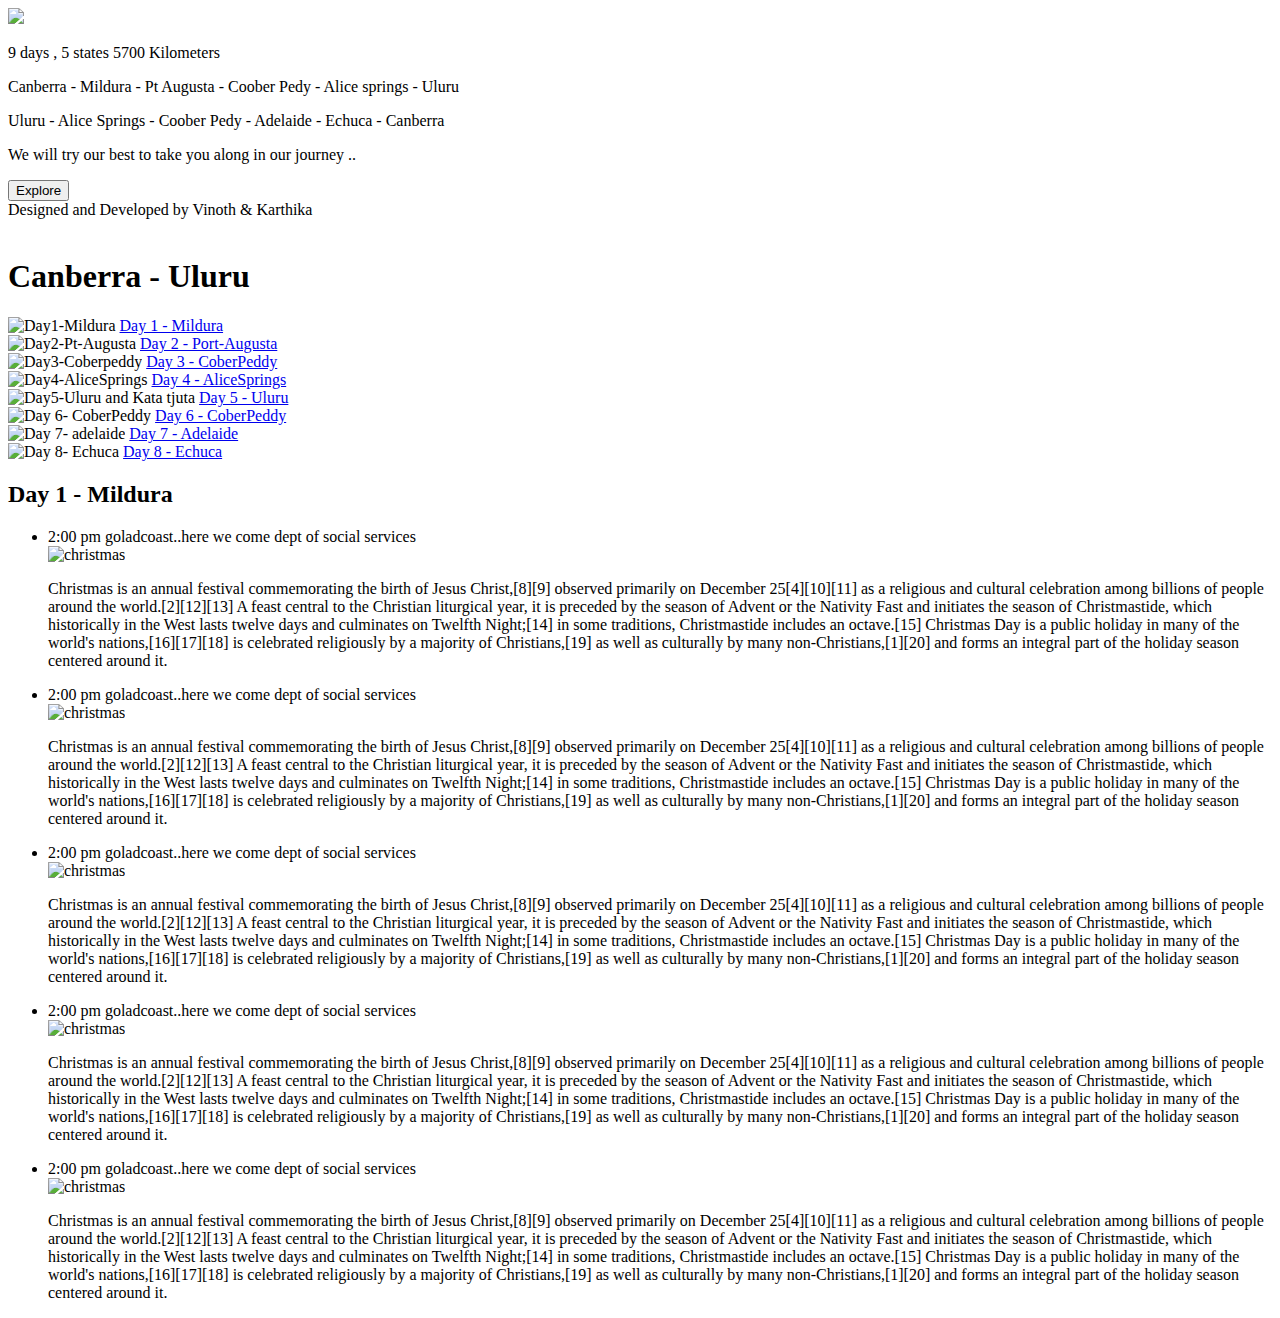
==== index.html @ 08f1c019 "html blog code" ====
<!DOCTYPE html>
<html>
  <head>
    <meta charset="utf-8" />
    <title>first Page</title>
    <meta name="viewport" content="width=device-width, initial-scale=1" />
    <link rel="stylesheet" href="travelog.css" />
    <link rel="stylesheet" href="https://use.fontawesome.com/releases/v5.7.2/css/all.css" integrity="sha384-fnmOCqbTlWIlj8LyTjo7mOUStjsKC4pOpQbqyi7RrhN7udi9RwhKkMHpvLbHG9Sr" crossorigin="anonymous">
    
    <link href="https://fonts.googleapis.com/css?family=PT+Sans" rel="stylesheet">

    <link
      rel="stylesheet"
      href="https://use.fontawesome.com/releases/v5.6.3/css/all.css"
      integrity="sha384-UHRtZLI+pbxtHCWp1t77Bi1L4ZtiqrqD80Kn4Z8NTSRyMA2Fd33n5dQ8lWUE00s/"
      crossorigin="anonymous"
    />

     </head>
  <body>

    
            <section class="container">
              <!-- <header class="header">Road Trip</header> -->
                    <div id = "mainContainer" class="mainContainer">
                        
                      <img src="https://lh3.googleusercontent.com/[base64]w402-h226-no" id="containerElement" class="containerElementClass ">
                        <div class="containerText">
                            <p>9 days , 5 states 5700 Kilometers</p>
                            <p>Canberra - Mildura - Pt Augusta - Coober Pedy - Alice springs -
                            Uluru </p>
                            <p>Uluru - Alice Springs - Coober Pedy - Adelaide - Echuca
                            - Canberra</p>
                            <p>We will try our best to take you along in our journey ..</p>
                            <button class="dive_in">Explore</button>
                        </div>                  
                    </div>
              <footer class="footer">Designed and Developed by Vinoth & Karthika</footer>
    
    <br>
    
          <h1 class="destination"><i class="fas fa-chevron-left  back_btn"></i>Canberra - Uluru</h1>
          <div class="grid_container">
        
            <div class="trip_spot">
          <img
          class="trip_img "
          src="https://lh3.googleusercontent.com/[base64]w402-h226-no"
          alt="Day1-Mildura"
          />
          <a class="trip_location" href="detail_page.html">Day 1 - Mildura</a>
       </div>
       
       <div class="trip_spot">
        <img
          class="trip_img"
          src="https://lh3.googleusercontent.com/[base64]w1158-h869-no"
          alt="Day2-Pt-Augusta"
        />
        <a class="trip_location" href="detail_page.html">Day 2 - Port-Augusta</a>
      </div>
      
      <div class="trip_spot">
        <img
          class="trip_img"
          src="https://lh3.googleusercontent.com/MJyKK1_E3fcxnqOI4eaeEacKRAFQVSbRnLp9_99L57FkMtob8U6L__IBS26oJpgokJbj7QyeZmXYzxl3kAnkE2Rt9zAeSZ5BxXEcSkf1moGfHvyiywC5x6qTCCLzZ5l3AWkDeMVFry8=w2400"
          alt="Day3-Coberpeddy"
        />
        <a class="trip_location" href="detail_page.html">Day 3 - CoberPeddy</a>
      </div>
      
      <div class="trip_spot">
        <img
          class="trip_img"
          src="https://lh3.googleusercontent.com/[base64]w1158-h869-no"
          alt="Day4-AliceSprings"
        />
        <a class="trip_location" href="detail_page.html">Day 4 - AliceSprings</a>
      </div>
      
      <div class="trip_spot">
        <img
          class="trip_img"
          src="https://lh3.googleusercontent.com/[base64]w1158-h869-no"
          alt="Day5-Uluru and Kata tjuta"
        />

        <a class="trip_location" href="detail_page.html">Day 5 - Uluru</a>
      </div>
      
      <div class="trip_spot">
        <img
          class="trip_img"
          src="https://lh3.googleusercontent.com/[base64]w1157-h869-no"
          alt="Day 6- CoberPeddy"
        />
        <a class="trip_location" href="detail_page.html">Day 6 - CoberPeddy</a>
      </div>
      
      <div class="trip_spot">
        <img
          class="trip_img"
          src="https://lh3.googleusercontent.com/[base64]w1158-h869-no"
          alt="Day 7- adelaide"
        />
        <a class="trip_location" href="detail_page.html">Day 7 - Adelaide</a>
      </div>
      
      <div class="trip_spot">
        <img
          class="trip_img"
          src="https://lh3.googleusercontent.com/[base64]w1157-h869-no"
          alt="Day 8- Echuca"
        />
        <a class="trip_location" href="detail_page.html">Day 8 - Echuca</a>
      </div>
    </div>
    
    <section class="journal">
      <h2 class="content-title"><i class="fas fa-chevron-left  back_btn"></i>Day 1 - Mildura</h2>
      
      <ul class="journal-list grid">
        <li class="detail-info ">
          
          <div class="content-wrap">
            <div class="content-spot">
              2:00 pm goladcoast..here we come dept of social services
            </div>
            <img
              class="image"
              src="https://encrypted-tbn0.gstatic.com/images?q=tbn:ANd9GcSdcwjqGV8td_KP4YhVfIjcXrBOAILF1ARunW-QQ-5AagjzHZIQ0w"
              alt="christmas"
            />

            <p class="content-line">
              Christmas is an annual festival commemorating the birth of Jesus
              Christ,[8][9] observed primarily on December 25[4][10][11] as a
              religious and cultural celebration among billions of people around
              the world.[2][12][13] A feast central to the Christian liturgical
              year, it is preceded by the season of Advent or the Nativity Fast
              and initiates the season of Christmastide, which historically in
              the West lasts twelve days and culminates on Twelfth Night;[14] in
              some traditions, Christmastide includes an octave.[15] Christmas
              Day is a public holiday in many of the world's
              nations,[16][17][18] is celebrated religiously by a majority of
              Christians,[19] as well as culturally by many
              non-Christians,[1][20] and forms an integral part of the holiday
              season centered around it.
            </p>
          </div>
        </li>
        
        <li class="detail-info ">
          
          <div class="content-wrap">
            <div class="content-spot">
              2:00 pm goladcoast..here we come dept of social services
            </div>
            <img
              class="image"
              src="https://encrypted-tbn0.gstatic.com/images?q=tbn:ANd9GcSdcwjqGV8td_KP4YhVfIjcXrBOAILF1ARunW-QQ-5AagjzHZIQ0w"
              alt="christmas"
            />

            <p class="content-line">
              Christmas is an annual festival commemorating the birth of Jesus
              Christ,[8][9] observed primarily on December 25[4][10][11] as a
              religious and cultural celebration among billions of people around
              the world.[2][12][13] A feast central to the Christian liturgical
              year, it is preceded by the season of Advent or the Nativity Fast
              and initiates the season of Christmastide, which historically in
              the West lasts twelve days and culminates on Twelfth Night;[14] in
              some traditions, Christmastide includes an octave.[15] Christmas
              Day is a public holiday in many of the world's
              nations,[16][17][18] is celebrated religiously by a majority of
              Christians,[19] as well as culturally by many
              non-Christians,[1][20] and forms an integral part of the holiday
              season centered around it.
            </p>
          </div>
        </li>
        
        <li class="detail-info">
         
          <div class="content-wrap ">
            <div class="content-spot">
              2:00 pm goladcoast..here we come dept of social services
            </div>
            <img
              class="image"
              src="https://encrypted-tbn0.gstatic.com/images?q=tbn:ANd9GcSdcwjqGV8td_KP4YhVfIjcXrBOAILF1ARunW-QQ-5AagjzHZIQ0w"
              alt="christmas"
            />

            <p class="content-line">
              Christmas is an annual festival commemorating the birth of Jesus
              Christ,[8][9] observed primarily on December 25[4][10][11] as a
              religious and cultural celebration among billions of people around
              the world.[2][12][13] A feast central to the Christian liturgical
              year, it is preceded by the season of Advent or the Nativity Fast
              and initiates the season of Christmastide, which historically in
              the West lasts twelve days and culminates on Twelfth Night;[14] in
              some traditions, Christmastide includes an octave.[15] Christmas
              Day is a public holiday in many of the world's
              nations,[16][17][18] is celebrated religiously by a majority of
              Christians,[19] as well as culturally by many
              non-Christians,[1][20] and forms an integral part of the holiday
              season centered around it.
            </p>
          </div>
        </li>
        
        <li class="detail-info">
        
          <div class="content-wrap">
            <div class="content-spot">
              2:00 pm goladcoast..here we come dept of social services
            </div>
            <img
              class="image"
              src="https://encrypted-tbn0.gstatic.com/images?q=tbn:ANd9GcSdcwjqGV8td_KP4YhVfIjcXrBOAILF1ARunW-QQ-5AagjzHZIQ0w"
              alt="christmas"
            />

            <p class="content-line">
              Christmas is an annual festival commemorating the birth of Jesus
              Christ,[8][9] observed primarily on December 25[4][10][11] as a
              religious and cultural celebration among billions of people around
              the world.[2][12][13] A feast central to the Christian liturgical
              year, it is preceded by the season of Advent or the Nativity Fast
              and initiates the season of Christmastide, which historically in
              the West lasts twelve days and culminates on Twelfth Night;[14] in
              some traditions, Christmastide includes an octave.[15] Christmas
              Day is a public holiday in many of the world's
              nations,[16][17][18] is celebrated religiously by a majority of
              Christians,[19] as well as culturally by many
              non-Christians,[1][20] and forms an integral part of the holiday
              season centered around it.
            </p>
          </div>
        </li>
        
        <li class="detail-info">
        
          <div class="content-wrap">
            <div class="content-spot">
              2:00 pm goladcoast..here we come dept of social services
            </div>
            <img
              class="image"
              src="https://encrypted-tbn0.gstatic.com/images?q=tbn:ANd9GcSdcwjqGV8td_KP4YhVfIjcXrBOAILF1ARunW-QQ-5AagjzHZIQ0w"
              alt="christmas"
            />

            <p class="content-line">
              Christmas is an annual festival commemorating the birth of Jesus
              Christ,[8][9] observed primarily on December 25[4][10][11] as a
              religious and cultural celebration among billions of people around
              the world.[2][12][13] A feast central to the Christian liturgical
              year, it is preceded by the season of Advent or the Nativity Fast
              and initiates the season of Christmastide, which historically in
              the West lasts twelve days and culminates on Twelfth Night;[14] in
              some traditions, Christmastide includes an octave.[15] Christmas
              Day is a public holiday in many of the world's
              nations,[16][17][18] is celebrated religiously by a majority of
              Christians,[19] as well as culturally by many
              non-Christians,[1][20] and forms an integral part of the holiday
              season centered around it.
            </p>
          </div>
        </li>
      </ul>
      
    </section>
  </body>
</html>
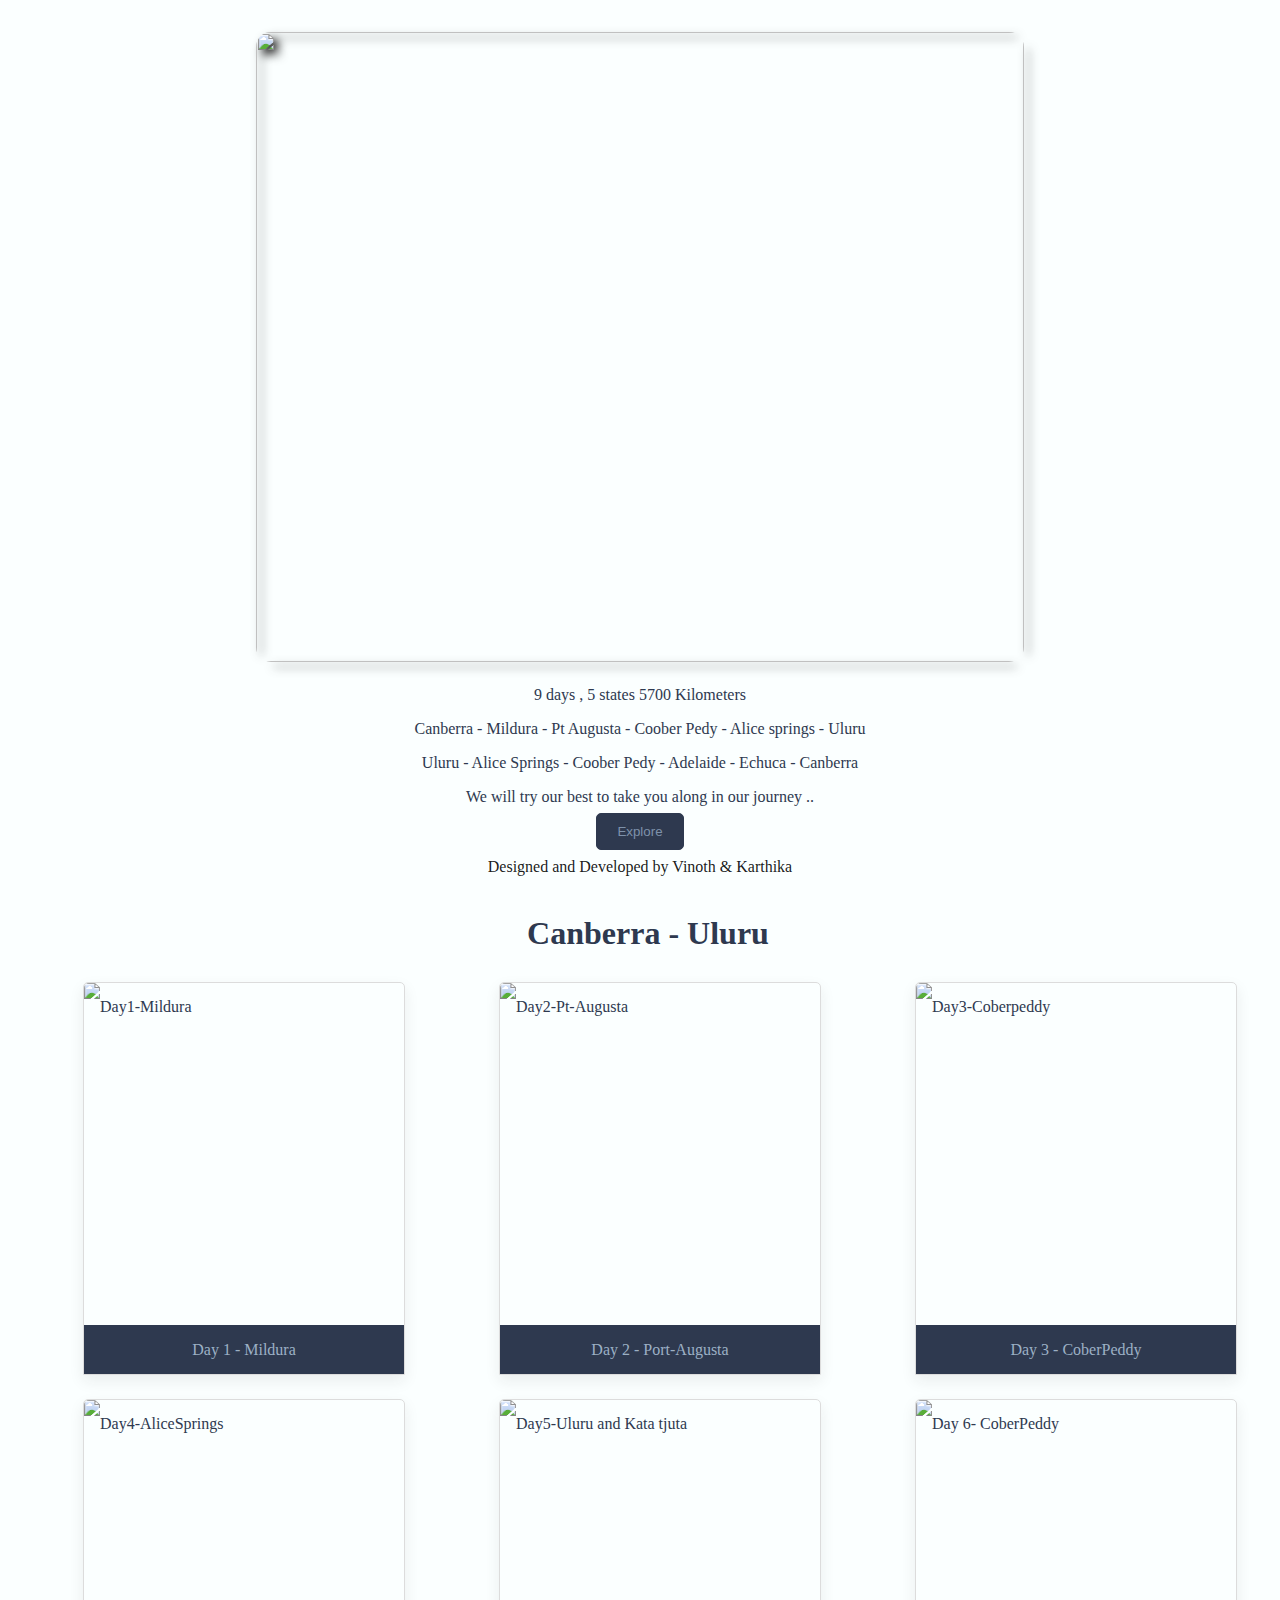
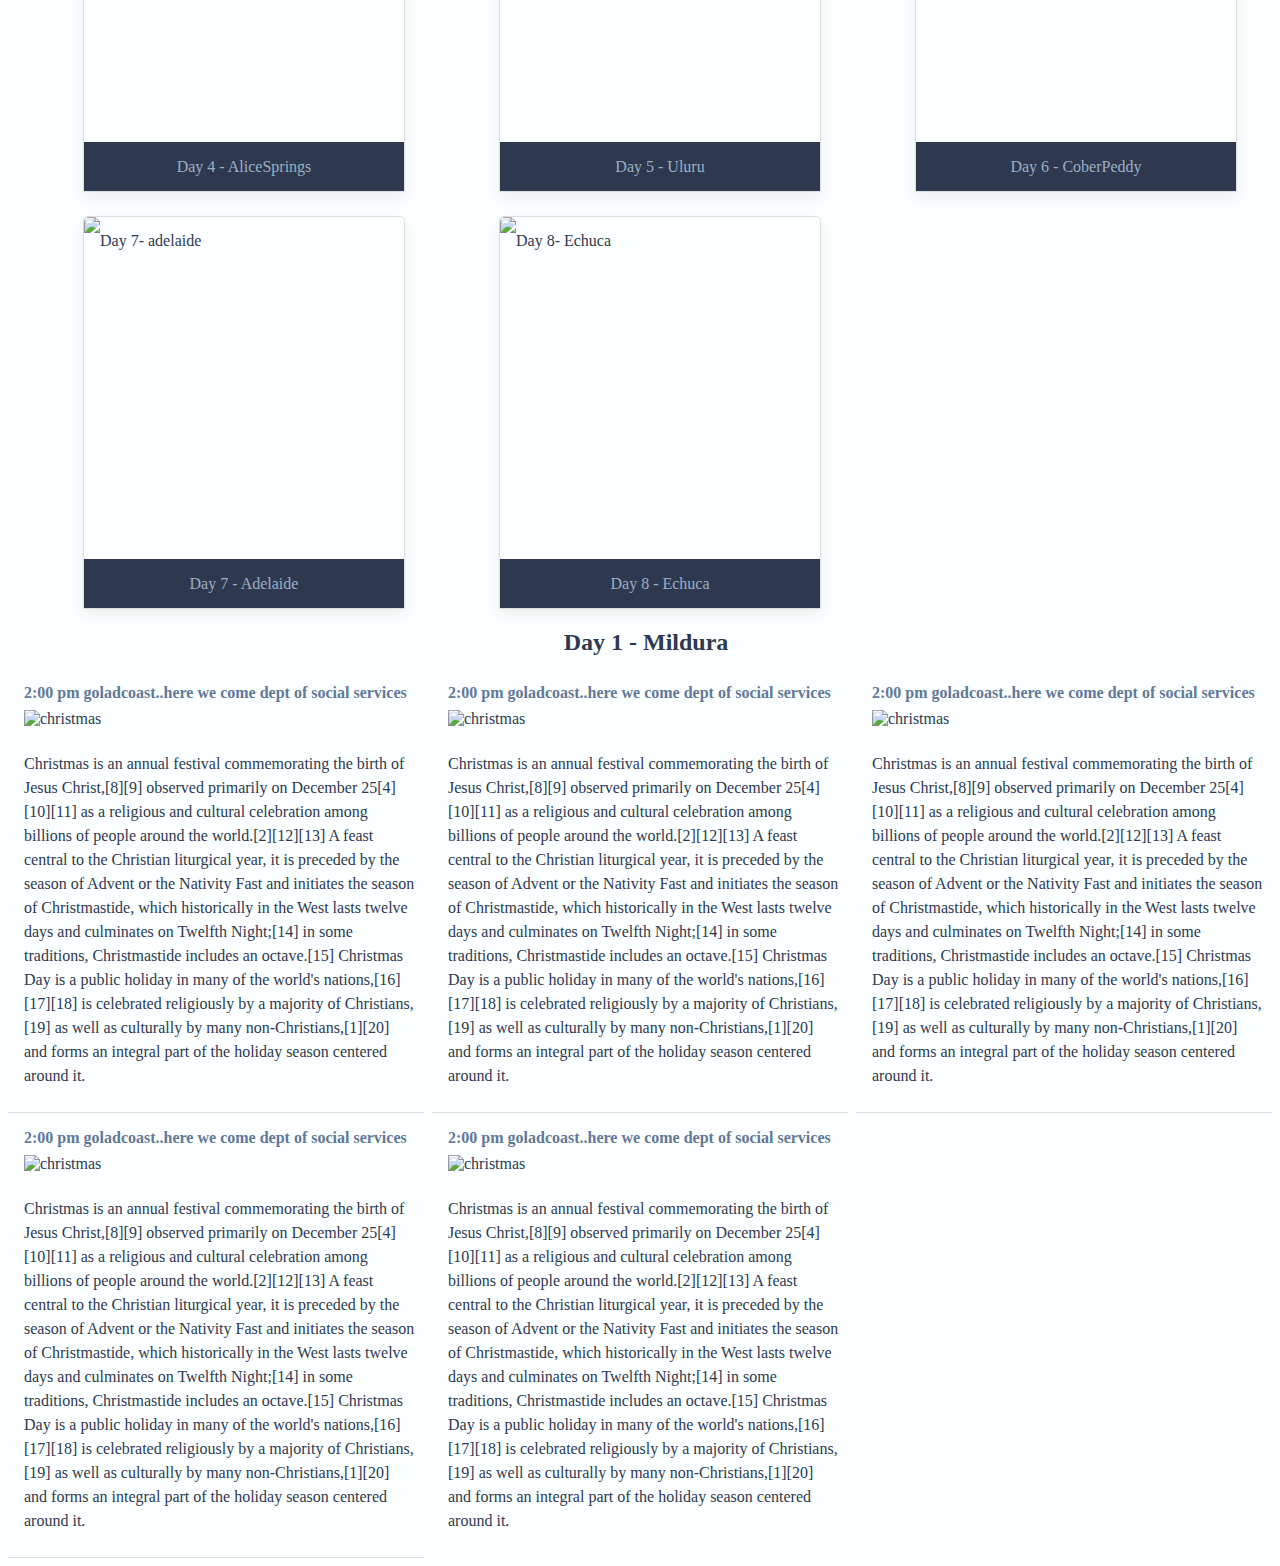
==== commit 2e627fe4: "title name changed" ====
--- a/index.html
+++ b/index.html
@@ -2,7 +2,7 @@
 <html>
   <head>
     <meta charset="utf-8" />
-    <title>first Page</title>
+    <title>Road Trip</title>
     <meta name="viewport" content="width=device-width, initial-scale=1" />
     <link rel="stylesheet" href="travelog.css" />
     <link rel="stylesheet" href="https://use.fontawesome.com/releases/v5.7.2/css/all.css" integrity="sha384-fnmOCqbTlWIlj8LyTjo7mOUStjsKC4pOpQbqyi7RrhN7udi9RwhKkMHpvLbHG9Sr" crossorigin="anonymous">
--- a/travelog.css
+++ b/travelog.css
@@ -0,0 +1,256 @@
+/* first page */
+.container {
+  background-size: 100% 100%;
+  background: #fbffff;
+  color: #2e394f;
+  font-family: Segoe UI;
+}
+
+@media (min-width: 100px) and (max-width: 449px) {
+  .mainContainer {
+    display: grid;
+    grid-template-columns: repeat(1, 1fr);
+    grid-gap: 0.5em;
+  }
+
+  .containerElementClass {
+    filter: drop-shadow(5px 5px 5px #222);
+    display: block;
+    margin: 0 auto;
+    width: 80vw;
+    margin-top: 3em;
+    border: 1px solid white;
+  }
+
+  .containerText {
+    font-size: 1rem;
+    text-align: center;
+  }
+}
+
+@media (min-width: 450px) and (max-width: 1000px) {
+  .mainContainer {
+    background-size: 100% 100%;
+    display: grid;
+    grid-template-columns: repeat(1, 1fr);
+    grid-gap: 0.5em;
+  }
+
+  .containerElementClass {
+    display: block;
+    filter: drop-shadow(5px 5px 5px #222);
+    margin: 0 auto;
+    width: 80vw;
+    margin-top: 2em;
+  }
+
+  .containerText {
+    font-size: 1.25rem;
+    text-align: center;
+    margin: 0;
+  }
+}
+
+@media (min-width: 1001px) {
+  .mainContainer {
+    background-size: 100% 100%;
+    display: grid;
+    grid-template-columns: repeat(1, 2fr);
+    grid-gap: 0.5em;
+  }
+
+  .containerElementClass {
+    filter: drop-shadow(5px 5px 5px #222);
+    border-radius: 15px;
+    display: block;
+    margin: 0 auto;
+    width: 60vw;
+    height: 70vh;
+    margin-top: 2em;
+  }
+
+  .containerText {
+    font-size: 1rem;
+    text-align: center;
+  }
+}
+
+.dive_in {
+  border: 1px solid #2e394f;
+  background: #2e394f;
+  border-radius: 5px;
+  font-weight: 500;
+  padding: 0.75em 1.5em;
+  margin-top: -0.75em;
+  color: #7e91aa;
+}
+
+.footer {
+  padding-top: 0.5em;
+  text-align: center;
+  color: rgba(0, 0, 0, 0.9);
+}
+
+/*trip spots*/
+
+.back_btn {
+  color: gray;
+  float: left;
+  margin-left: 0.5em;
+  margin-top: 0.15em;
+}
+
+.back_btn:hover {
+  color: white;
+}
+
+.destination {
+  color: #2e394f;
+  text-align: center;
+}
+
+.trip_spot {
+  display: flex;
+  flex-direction: column;
+  border: 1px solid gainsboro;
+  border-radius: 5px 5px 0 0;
+  box-shadow: 0 6px 15px rgba(36, 37, 38, 0.08);
+  margin-bottom: 1em;
+}
+
+.trip_spot:hover {
+  box-shadow: 5px 5px 6px -6px rgb(226, 226, 226);
+}
+
+.trip_location {
+  background: #2e394f;
+  border-top: 1px solid #2e394f;
+  color: #9cb0c5;
+  font-size: 1rem;
+  text-align: center;
+  text-decoration: none;
+}
+
+@media (min-width: 300px) and (max-width: 750px) {
+  .grid_container {
+    display: grid;
+    grid-template-columns: repeat(1, 1fr);
+    grid-gap: 0.5em;
+  }
+
+  .trip_img {
+    border-radius: 5px 5px 0 0px;
+    height: 24vh;
+    width: 80vw;
+  }
+  .trip_spot {
+    line-height: 3;
+    width: 80vw;
+    margin: 1em auto;
+    background: transparent;
+  }
+}
+
+@media (min-width: 751px) and (max-width: 1000px) {
+  .grid_container {
+    display: grid;
+    grid-template-columns: repeat(2, 1fr);
+    grid-gap: 0.5em;
+  }
+
+  .trip_spot {
+    width: 35vw;
+    line-height: 3;
+    margin: 1em auto;
+    background: transparent;
+  }
+
+  .trip_img {
+    border-radius: 5px 5px 0 0px;
+    height: 30vh;
+    width: 35vw;
+  }
+}
+
+@media (min-width: 1001px) {
+  .grid_container {
+    display: grid;
+    grid-template-columns: repeat(3, 1fr);
+    grid-gap: 0.5em;
+    margin-left: 2.5em;
+  }
+
+  .trip_spot {
+    width: 25vw;
+    line-height: 3;
+    margin: 0.5em auto;
+    background: transparent;
+  }
+
+  .trip_img {
+    border-radius: 5px 5px 0 0px;
+    height: 38vh;
+    width: 25vw;
+  }
+}
+
+/* Detailed page */
+
+body {
+  margin: 0;
+  padding: 0;
+}
+
+.journal-list {
+  margin: 0;
+  padding: 0.5em;
+}
+
+.detail-info {
+  border-bottom: 1px solid gainsboro;
+  list-style-type: none;
+}
+
+.detail-info:last-child {
+  border-bottom: none;
+}
+
+.content-wrap {
+  font-size: 1rem;
+  padding: 0.5em;
+}
+
+.content-title {
+  color: #2e394f;
+  margin-top: 0.5em;
+  margin-bottom: 0.5em;
+  text-align: center;
+}
+
+.image {
+  display: block;
+  height: auto;
+  padding: 0.5em;
+  width: 100%;
+  position: relative;
+}
+
+.content-spot {
+  padding-left: 0.5em;
+  color: #627898;
+  font-weight: 700;
+}
+
+.content-line {
+  line-height: 1.5;
+  padding-left: 0.5em;
+  font-size: 1rem;
+}
+
+@media (min-width: 700px) {
+  .grid {
+    display: grid;
+    grid-template-columns: 1fr 1fr 1fr;
+    grid-gap: 0.5em;
+  }
+}
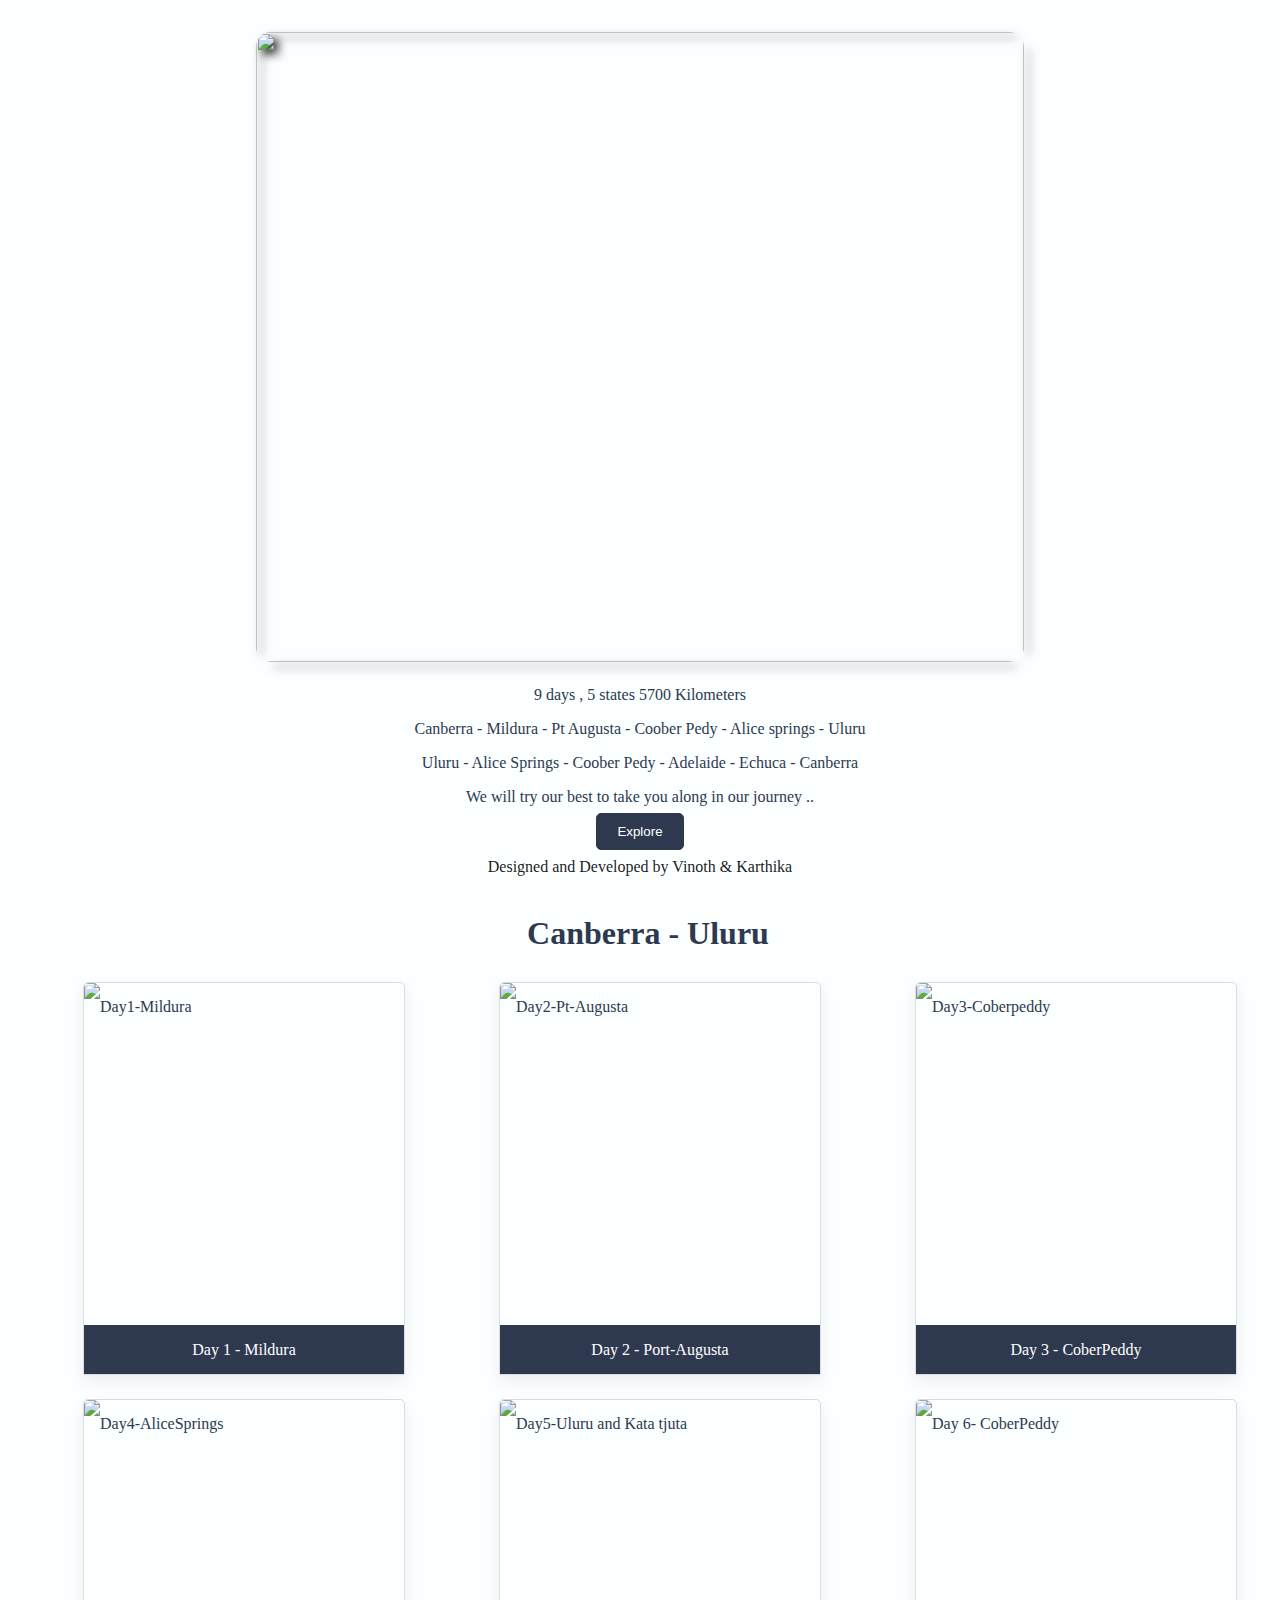
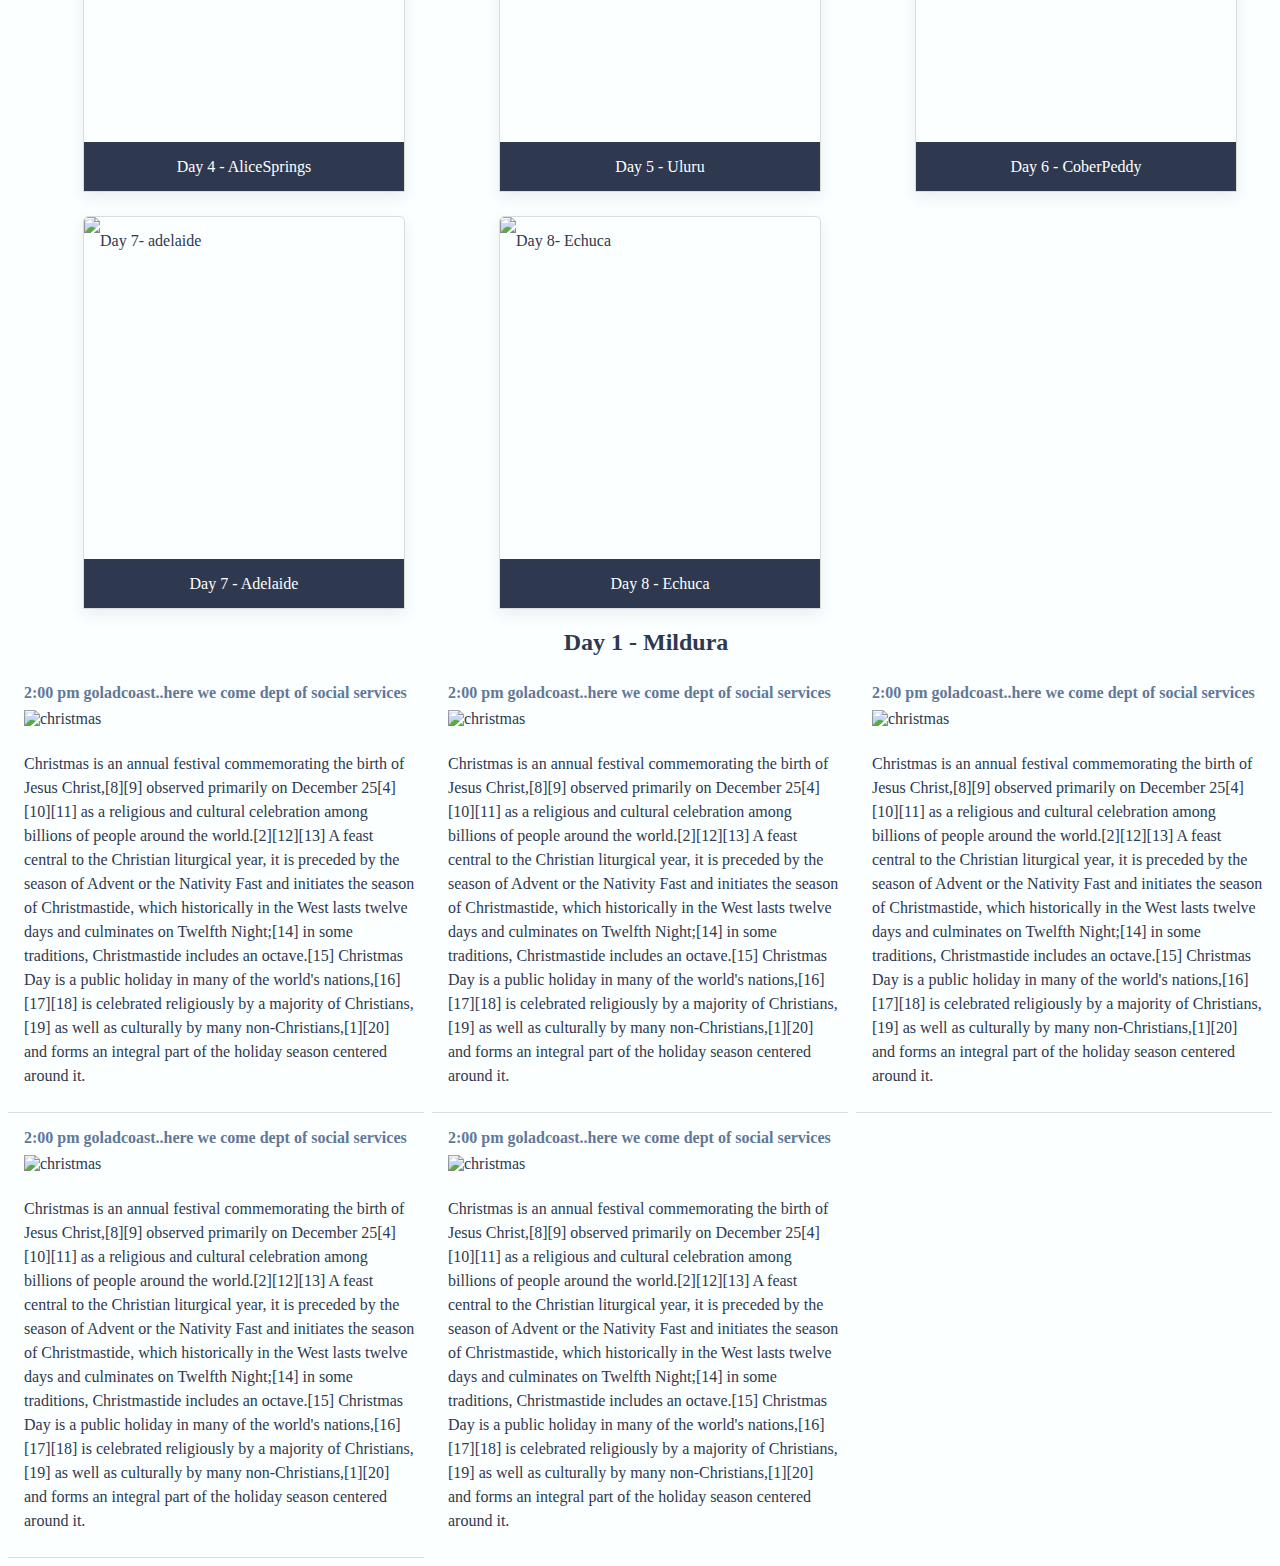
==== commit fe598fa4: "changed text color for button and location name , deleted header tag in html" ====
--- a/index.html
+++ b/index.html
@@ -21,7 +21,6 @@
 
     
             <section class="container">
-              <!-- <header class="header">Road Trip</header> -->
                     <div id = "mainContainer" class="mainContainer">
                         
                       <img src="https://lh3.googleusercontent.com/[base64]w402-h226-no" id="containerElement" class="containerElementClass ">
--- a/travelog.css
+++ b/travelog.css
@@ -82,7 +82,7 @@
   font-weight: 500;
   padding: 0.75em 1.5em;
   margin-top: -0.75em;
-  color: #7e91aa;
+  color: #ffffff;
 }
 
 .footer {
@@ -125,7 +125,7 @@
 .trip_location {
   background: #2e394f;
   border-top: 1px solid #2e394f;
-  color: #9cb0c5;
+  color: #ffffff;
   font-size: 1rem;
   text-align: center;
   text-decoration: none;
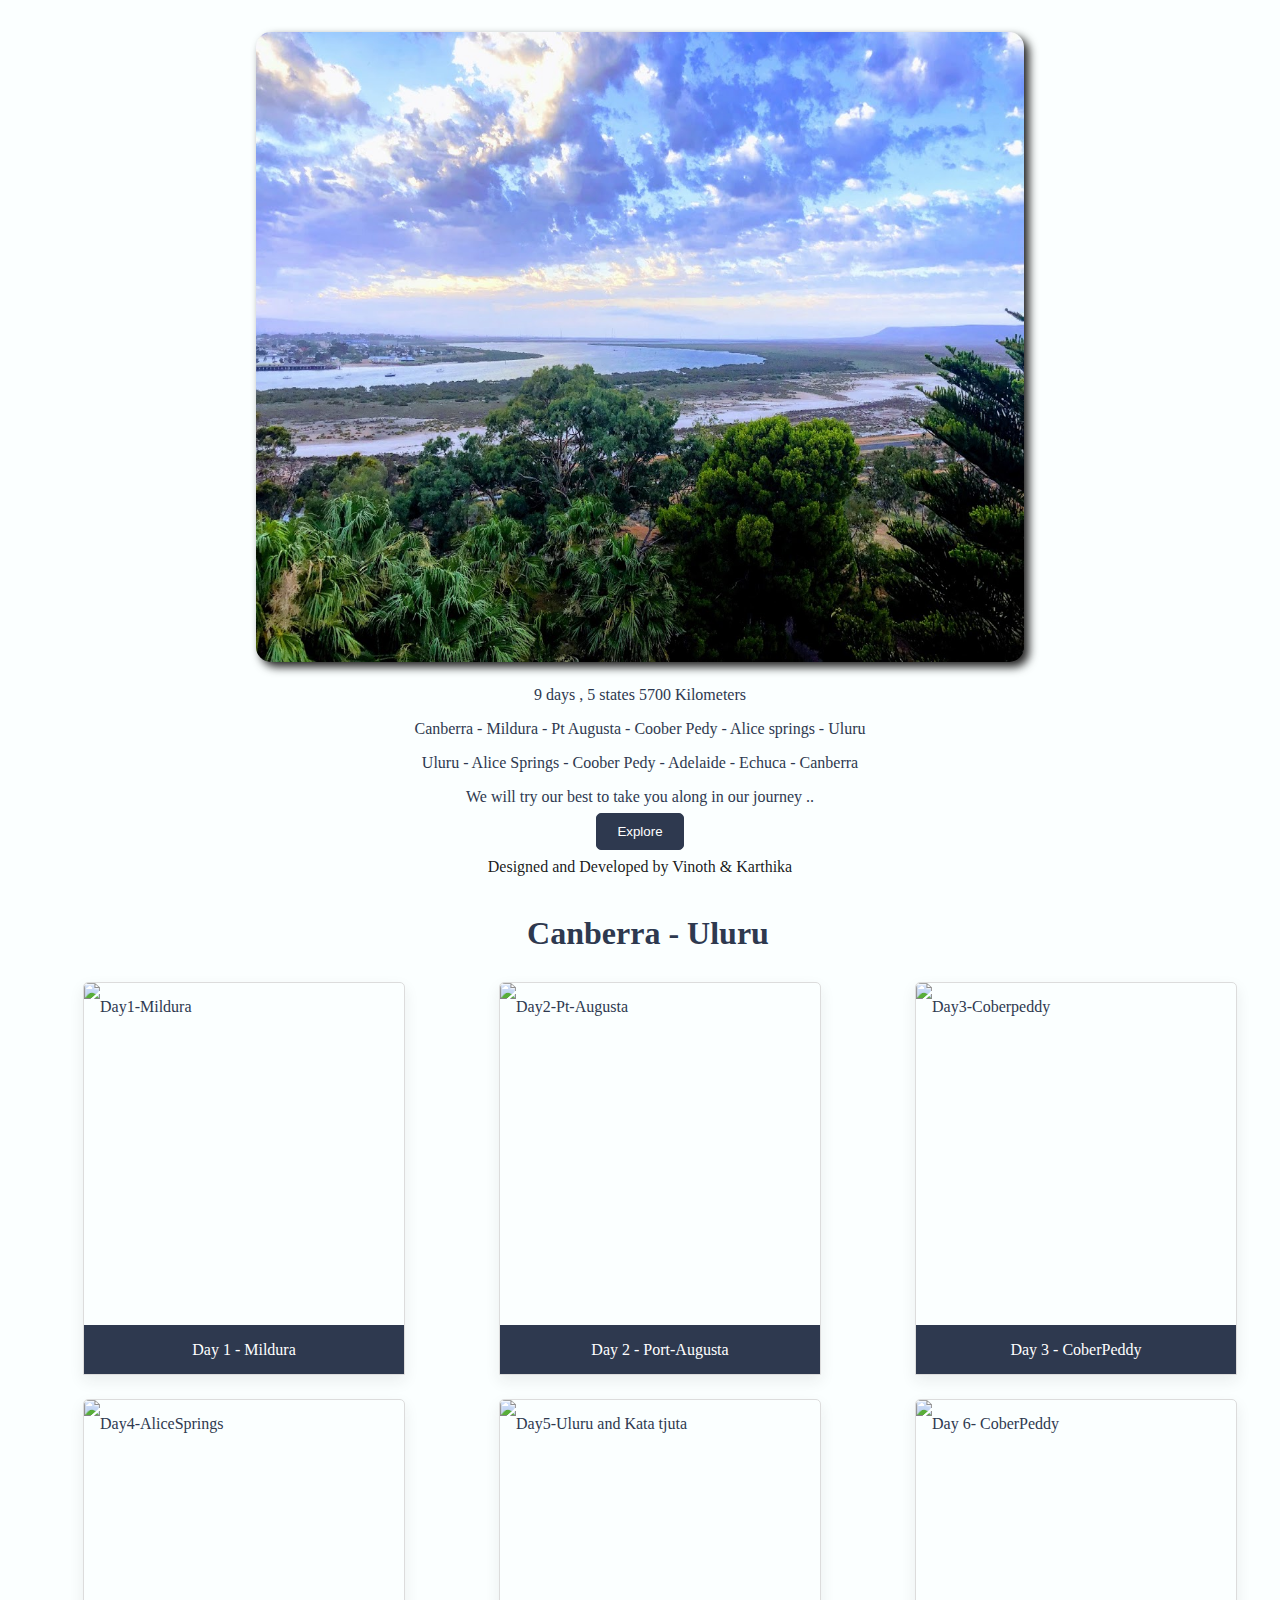
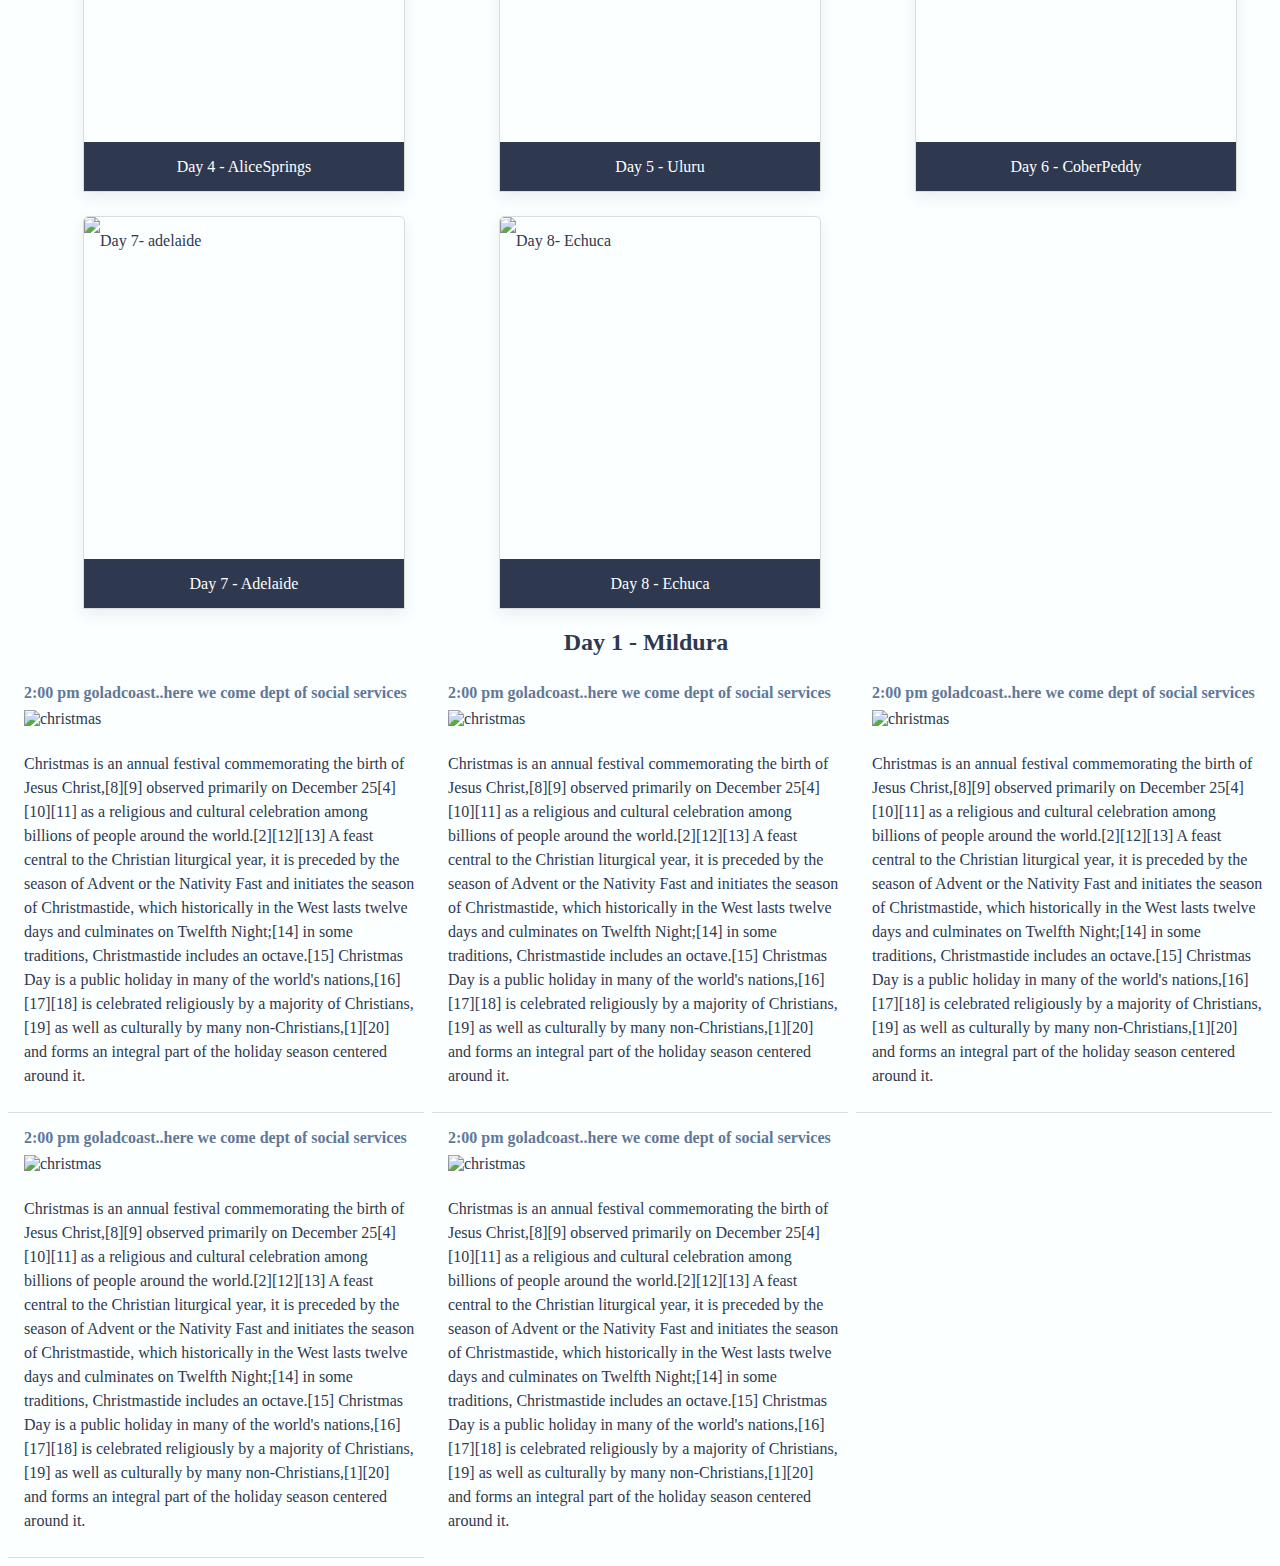
==== commit f29cba32: "changed image path to local" ====
--- a/index.html
+++ b/index.html
@@ -2,7 +2,7 @@
 <html>
   <head>
     <meta charset="utf-8" />
-    <title>Road Trip</title>
+    <title>First Experience</title>
     <meta name="viewport" content="width=device-width, initial-scale=1" />
     <link rel="stylesheet" href="travelog.css" />
     <link rel="stylesheet" href="https://use.fontawesome.com/releases/v5.7.2/css/all.css" integrity="sha384-fnmOCqbTlWIlj8LyTjo7mOUStjsKC4pOpQbqyi7RrhN7udi9RwhKkMHpvLbHG9Sr" crossorigin="anonymous">
@@ -23,7 +23,7 @@
             <section class="container">
                     <div id = "mainContainer" class="mainContainer">
                         
-                      <img src="https://lh3.googleusercontent.com/[base64]w402-h226-no" id="containerElement" class="containerElementClass ">
+                      <img class="containerElementClass" src="carousel-3.jpg">
                         <div class="containerText">
                             <p>9 days , 5 states 5700 Kilometers</p>
                             <p>Canberra - Mildura - Pt Augusta - Coober Pedy - Alice springs -
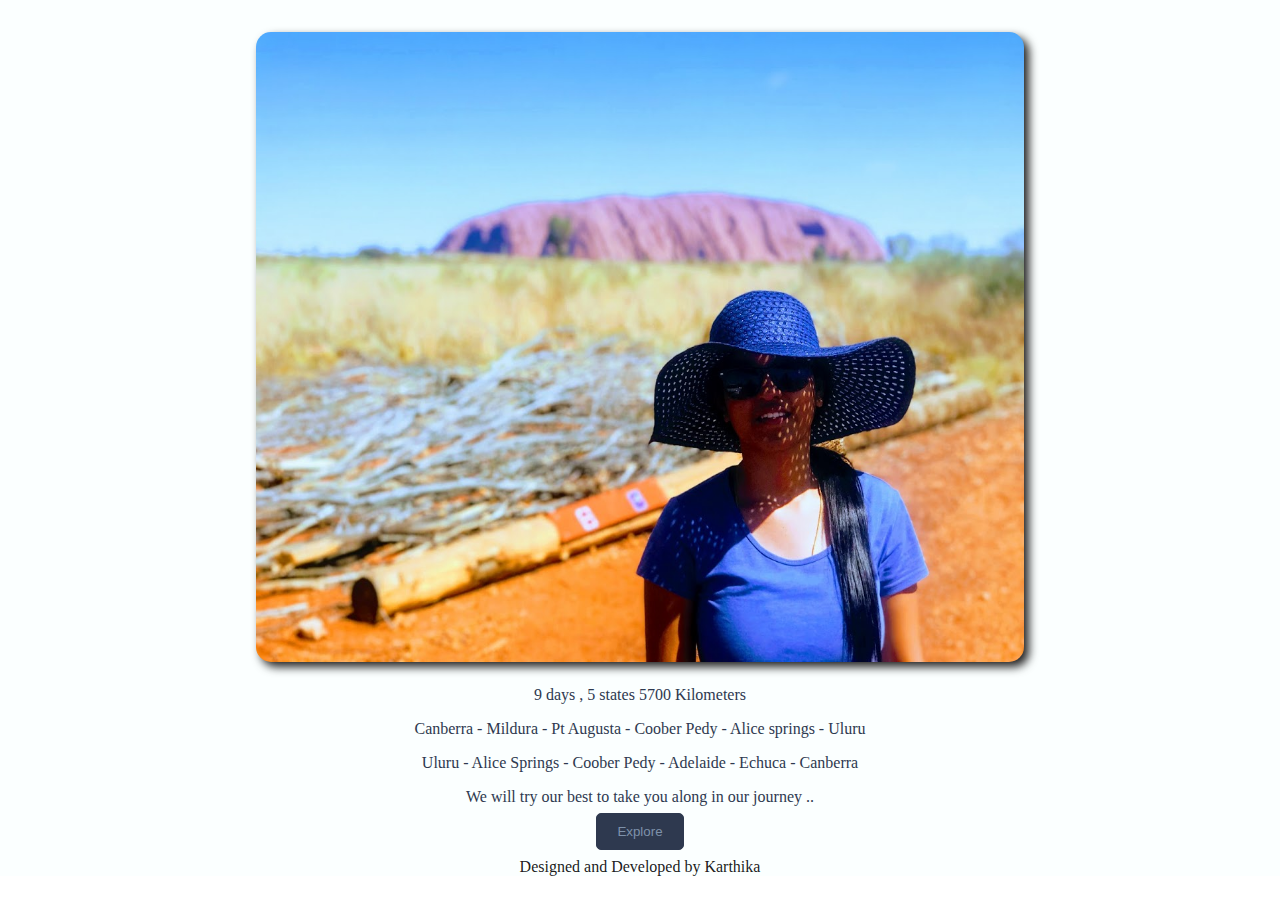
==== commit 857df05e: "added all html pages" ====
--- a/index.html
+++ b/index.html
@@ -2,12 +2,20 @@
 <html>
   <head>
     <meta charset="utf-8" />
-    <title>First Experience</title>
+    <title>first Page</title>
     <meta name="viewport" content="width=device-width, initial-scale=1" />
     <link rel="stylesheet" href="travelog.css" />
-    <link rel="stylesheet" href="https://use.fontawesome.com/releases/v5.7.2/css/all.css" integrity="sha384-fnmOCqbTlWIlj8LyTjo7mOUStjsKC4pOpQbqyi7RrhN7udi9RwhKkMHpvLbHG9Sr" crossorigin="anonymous">
-    
-    <link href="https://fonts.googleapis.com/css?family=PT+Sans" rel="stylesheet">
+    <link
+      rel="stylesheet"
+      href="https://use.fontawesome.com/releases/v5.7.2/css/all.css"
+      integrity="sha384-fnmOCqbTlWIlj8LyTjo7mOUStjsKC4pOpQbqyi7RrhN7udi9RwhKkMHpvLbHG9Sr"
+      crossorigin="anonymous"
+    />
+
+    <link
+      href="https://fonts.googleapis.com/css?family=PT+Sans"
+      rel="stylesheet"
+    />
 
     <link
       rel="stylesheet"
@@ -15,261 +23,33 @@
       integrity="sha384-UHRtZLI+pbxtHCWp1t77Bi1L4ZtiqrqD80Kn4Z8NTSRyMA2Fd33n5dQ8lWUE00s/"
       crossorigin="anonymous"
     />
-
-     </head>
+  </head>
   <body>
-
-    
-            <section class="container">
-                    <div id = "mainContainer" class="mainContainer">
-                        
-                      <img class="containerElementClass" src="carousel-3.jpg">
-                        <div class="containerText">
-                            <p>9 days , 5 states 5700 Kilometers</p>
-                            <p>Canberra - Mildura - Pt Augusta - Coober Pedy - Alice springs -
-                            Uluru </p>
-                            <p>Uluru - Alice Springs - Coober Pedy - Adelaide - Echuca
-                            - Canberra</p>
-                            <p>We will try our best to take you along in our journey ..</p>
-                            <button class="dive_in">Explore</button>
-                        </div>                  
-                    </div>
-              <footer class="footer">Designed and Developed by Vinoth & Karthika</footer>
-    
-    <br>
-    
-          <h1 class="destination"><i class="fas fa-chevron-left  back_btn"></i>Canberra - Uluru</h1>
-          <div class="grid_container">
-        
-            <div class="trip_spot">
-          <img
-          class="trip_img "
-          src="https://lh3.googleusercontent.com/[base64]w402-h226-no"
-          alt="Day1-Mildura"
-          />
-          <a class="trip_location" href="detail_page.html">Day 1 - Mildura</a>
-       </div>
-       
-       <div class="trip_spot">
+    <section class="container">
+      <div id="mainContainer" class="mainContainer">
         <img
-          class="trip_img"
-          src="https://lh3.googleusercontent.com/[base64]w1158-h869-no"
-          alt="Day2-Pt-Augusta"
+          class="containerElementClass"
+          src="img/uluru-0.jpg"
+          id="containerElement"
         />
-        <a class="trip_location" href="detail_page.html">Day 2 - Port-Augusta</a>
+        <div class="containerText">
+          <p>9 days , 5 states 5700 Kilometers</p>
+          <p>
+            Canberra - Mildura - Pt Augusta - Coober Pedy - Alice springs -
+            Uluru
+          </p>
+          <p>
+            Uluru - Alice Springs - Coober Pedy - Adelaide - Echuca - Canberra
+          </p>
+          <p>We will try our best to take you along in our journey ..</p>
+          <a href="test_design2.html"
+            ><button class="dive_in">Explore</button></a
+          >
+        </div>
       </div>
-      
-      <div class="trip_spot">
-        <img
-          class="trip_img"
-          src="https://lh3.googleusercontent.com/MJyKK1_E3fcxnqOI4eaeEacKRAFQVSbRnLp9_99L57FkMtob8U6L__IBS26oJpgokJbj7QyeZmXYzxl3kAnkE2Rt9zAeSZ5BxXEcSkf1moGfHvyiywC5x6qTCCLzZ5l3AWkDeMVFry8=w2400"
-          alt="Day3-Coberpeddy"
-        />
-        <a class="trip_location" href="detail_page.html">Day 3 - CoberPeddy</a>
-      </div>
-      
-      <div class="trip_spot">
-        <img
-          class="trip_img"
-          src="https://lh3.googleusercontent.com/[base64]w1158-h869-no"
-          alt="Day4-AliceSprings"
-        />
-        <a class="trip_location" href="detail_page.html">Day 4 - AliceSprings</a>
-      </div>
-      
-      <div class="trip_spot">
-        <img
-          class="trip_img"
-          src="https://lh3.googleusercontent.com/[base64]w1158-h869-no"
-          alt="Day5-Uluru and Kata tjuta"
-        />
-
-        <a class="trip_location" href="detail_page.html">Day 5 - Uluru</a>
-      </div>
-      
-      <div class="trip_spot">
-        <img
-          class="trip_img"
-          src="https://lh3.googleusercontent.com/[base64]w1157-h869-no"
-          alt="Day 6- CoberPeddy"
-        />
-        <a class="trip_location" href="detail_page.html">Day 6 - CoberPeddy</a>
-      </div>
-      
-      <div class="trip_spot">
-        <img
-          class="trip_img"
-          src="https://lh3.googleusercontent.com/[base64]w1158-h869-no"
-          alt="Day 7- adelaide"
-        />
-        <a class="trip_location" href="detail_page.html">Day 7 - Adelaide</a>
-      </div>
-      
-      <div class="trip_spot">
-        <img
-          class="trip_img"
-          src="https://lh3.googleusercontent.com/[base64]w1157-h869-no"
-          alt="Day 8- Echuca"
-        />
-        <a class="trip_location" href="detail_page.html">Day 8 - Echuca</a>
-      </div>
-    </div>
-    
-    <section class="journal">
-      <h2 class="content-title"><i class="fas fa-chevron-left  back_btn"></i>Day 1 - Mildura</h2>
-      
-      <ul class="journal-list grid">
-        <li class="detail-info ">
-          
-          <div class="content-wrap">
-            <div class="content-spot">
-              2:00 pm goladcoast..here we come dept of social services
-            </div>
-            <img
-              class="image"
-              src="https://encrypted-tbn0.gstatic.com/images?q=tbn:ANd9GcSdcwjqGV8td_KP4YhVfIjcXrBOAILF1ARunW-QQ-5AagjzHZIQ0w"
-              alt="christmas"
-            />
-
-            <p class="content-line">
-              Christmas is an annual festival commemorating the birth of Jesus
-              Christ,[8][9] observed primarily on December 25[4][10][11] as a
-              religious and cultural celebration among billions of people around
-              the world.[2][12][13] A feast central to the Christian liturgical
-              year, it is preceded by the season of Advent or the Nativity Fast
-              and initiates the season of Christmastide, which historically in
-              the West lasts twelve days and culminates on Twelfth Night;[14] in
-              some traditions, Christmastide includes an octave.[15] Christmas
-              Day is a public holiday in many of the world's
-              nations,[16][17][18] is celebrated religiously by a majority of
-              Christians,[19] as well as culturally by many
-              non-Christians,[1][20] and forms an integral part of the holiday
-              season centered around it.
-            </p>
-          </div>
-        </li>
-        
-        <li class="detail-info ">
-          
-          <div class="content-wrap">
-            <div class="content-spot">
-              2:00 pm goladcoast..here we come dept of social services
-            </div>
-            <img
-              class="image"
-              src="https://encrypted-tbn0.gstatic.com/images?q=tbn:ANd9GcSdcwjqGV8td_KP4YhVfIjcXrBOAILF1ARunW-QQ-5AagjzHZIQ0w"
-              alt="christmas"
-            />
-
-            <p class="content-line">
-              Christmas is an annual festival commemorating the birth of Jesus
-              Christ,[8][9] observed primarily on December 25[4][10][11] as a
-              religious and cultural celebration among billions of people around
-              the world.[2][12][13] A feast central to the Christian liturgical
-              year, it is preceded by the season of Advent or the Nativity Fast
-              and initiates the season of Christmastide, which historically in
-              the West lasts twelve days and culminates on Twelfth Night;[14] in
-              some traditions, Christmastide includes an octave.[15] Christmas
-              Day is a public holiday in many of the world's
-              nations,[16][17][18] is celebrated religiously by a majority of
-              Christians,[19] as well as culturally by many
-              non-Christians,[1][20] and forms an integral part of the holiday
-              season centered around it.
-            </p>
-          </div>
-        </li>
-        
-        <li class="detail-info">
-         
-          <div class="content-wrap ">
-            <div class="content-spot">
-              2:00 pm goladcoast..here we come dept of social services
-            </div>
-            <img
-              class="image"
-              src="https://encrypted-tbn0.gstatic.com/images?q=tbn:ANd9GcSdcwjqGV8td_KP4YhVfIjcXrBOAILF1ARunW-QQ-5AagjzHZIQ0w"
-              alt="christmas"
-            />
-
-            <p class="content-line">
-              Christmas is an annual festival commemorating the birth of Jesus
-              Christ,[8][9] observed primarily on December 25[4][10][11] as a
-              religious and cultural celebration among billions of people around
-              the world.[2][12][13] A feast central to the Christian liturgical
-              year, it is preceded by the season of Advent or the Nativity Fast
-              and initiates the season of Christmastide, which historically in
-              the West lasts twelve days and culminates on Twelfth Night;[14] in
-              some traditions, Christmastide includes an octave.[15] Christmas
-              Day is a public holiday in many of the world's
-              nations,[16][17][18] is celebrated religiously by a majority of
-              Christians,[19] as well as culturally by many
-              non-Christians,[1][20] and forms an integral part of the holiday
-              season centered around it.
-            </p>
-          </div>
-        </li>
-        
-        <li class="detail-info">
-        
-          <div class="content-wrap">
-            <div class="content-spot">
-              2:00 pm goladcoast..here we come dept of social services
-            </div>
-            <img
-              class="image"
-              src="https://encrypted-tbn0.gstatic.com/images?q=tbn:ANd9GcSdcwjqGV8td_KP4YhVfIjcXrBOAILF1ARunW-QQ-5AagjzHZIQ0w"
-              alt="christmas"
-            />
-
-            <p class="content-line">
-              Christmas is an annual festival commemorating the birth of Jesus
-              Christ,[8][9] observed primarily on December 25[4][10][11] as a
-              religious and cultural celebration among billions of people around
-              the world.[2][12][13] A feast central to the Christian liturgical
-              year, it is preceded by the season of Advent or the Nativity Fast
-              and initiates the season of Christmastide, which historically in
-              the West lasts twelve days and culminates on Twelfth Night;[14] in
-              some traditions, Christmastide includes an octave.[15] Christmas
-              Day is a public holiday in many of the world's
-              nations,[16][17][18] is celebrated religiously by a majority of
-              Christians,[19] as well as culturally by many
-              non-Christians,[1][20] and forms an integral part of the holiday
-              season centered around it.
-            </p>
-          </div>
-        </li>
-        
-        <li class="detail-info">
-        
-          <div class="content-wrap">
-            <div class="content-spot">
-              2:00 pm goladcoast..here we come dept of social services
-            </div>
-            <img
-              class="image"
-              src="https://encrypted-tbn0.gstatic.com/images?q=tbn:ANd9GcSdcwjqGV8td_KP4YhVfIjcXrBOAILF1ARunW-QQ-5AagjzHZIQ0w"
-              alt="christmas"
-            />
-
-            <p class="content-line">
-              Christmas is an annual festival commemorating the birth of Jesus
-              Christ,[8][9] observed primarily on December 25[4][10][11] as a
-              religious and cultural celebration among billions of people around
-              the world.[2][12][13] A feast central to the Christian liturgical
-              year, it is preceded by the season of Advent or the Nativity Fast
-              and initiates the season of Christmastide, which historically in
-              the West lasts twelve days and culminates on Twelfth Night;[14] in
-              some traditions, Christmastide includes an octave.[15] Christmas
-              Day is a public holiday in many of the world's
-              nations,[16][17][18] is celebrated religiously by a majority of
-              Christians,[19] as well as culturally by many
-              non-Christians,[1][20] and forms an integral part of the holiday
-              season centered around it.
-            </p>
-          </div>
-        </li>
-      </ul>
-      
+      <footer class="footer">
+        Designed and Developed by Karthika
+      </footer>
     </section>
   </body>
 </html>
--- a/travelog.css
+++ b/travelog.css
@@ -82,7 +82,7 @@
   font-weight: 500;
   padding: 0.75em 1.5em;
   margin-top: -0.75em;
-  color: #ffffff;
+  color: #7e91aa;
 }
 
 .footer {
@@ -101,7 +101,7 @@
 }
 
 .back_btn:hover {
-  color: white;
+  color: black;
 }
 
 .destination {
@@ -125,7 +125,7 @@
 .trip_location {
   background: #2e394f;
   border-top: 1px solid #2e394f;
-  color: #ffffff;
+  color: #9cb0c5;
   font-size: 1rem;
   text-align: center;
   text-decoration: none;
@@ -225,6 +225,13 @@
   margin-top: 0.5em;
   margin-bottom: 0.5em;
   text-align: center;
+}
+
+.date {
+  float: right;
+  padding-top: 1em;
+  padding-right: 0.5em;
+  font-size: 0.5em;
 }
 
 .image {
